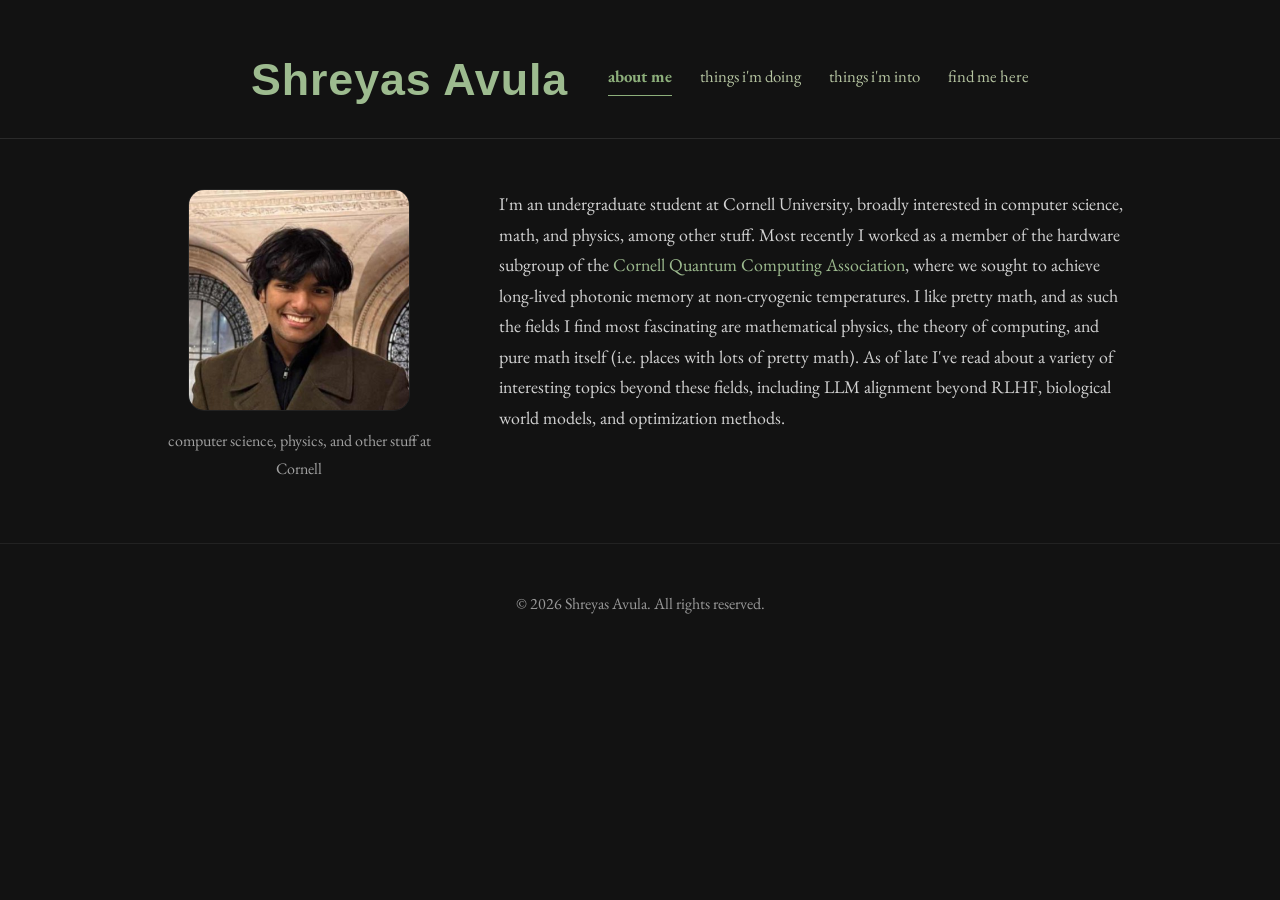
==== index.html @ 0f887006 "Rename content div to page-content in index.html" ====
<!DOCTYPE html>
<html lang="en">
<head>
    <meta charset="UTF-8">
    <meta name="viewport" content="width=device-width, initial-scale=1.0">
    <title>Shreyas Avula</title>
    <link rel="icon" type="image/x-icon" href="images/placeholder.svg">
    <link rel="stylesheet" href="style.css">
</head>
<body data-page="home">
    <div id="site-header"></div>
    <div class="body-section">
        <div class="container">
            <div class="main">
                <div class="photo-container">
                    <img src="images/me3.jpg" alt="Shreyas Avula" class="photo">
                    <p class="tagline">computer science, physics, and other stuff at Cornell</p>
                </div>
                <div class="page-content">
                    <div class="bio">
                        <p>I'm an undergraduate student at Cornell University, broadly interested in computer science, math, and physics, among other stuff. Most recently I worked as a member of the hardware subgroup of the <a href="https://cornellqca.com/">Cornell Quantum Computing Association</a>, where we sought to achieve long-lived photonic memory at non-cryogenic temperatures. I like pretty math, and as such the fields I find most fascinating are mathematical physics, the theory of computing, and pure math itself (i.e. places with lots of pretty math). As of late I've read about a variety of interesting topics beyond these fields, including LLM alignment beyond RLHF, biological world models, and optimization methods.  </p>
                    </div>
                </div>
            </div>
        </div>
    </div>
    <div id="site-footer"></div>
    <script src="assets/site.js"></script>
</body>
</html>
---- style.css ----
@import url('https://fonts.googleapis.com/css2?family=EB+Garamond:ital,wght@0,400;0,500;0,600;1,400&display=swap');

body {
    font-family: 'EB Garamond', serif;
    margin: 0;
    padding: 0;
    background-color: #121212;
    color: #e7e7e7;
    line-height: 1.75;
}

h1, h2, h3, h4, h5, h6 {
    font-family: 'Helvetica', Arial, sans-serif;
    letter-spacing: 0.02em;
}

header {
    background-color: transparent;
    color: #e7e7e7;
    padding: 50px 20px 10px;
    text-align: center;
}

header.top-header {
    display: flex;
    justify-content: center;
    align-items: center;
    gap: 40px;
    padding: 40px 60px 20px;
    border-bottom: 1px solid #2a2a2a;
    margin: 0 auto 30px;
}

.site-title {
    font-size: 2.8em;
    margin: 0;
    color: #9dbb8f;
    font-weight: 700;
    flex-shrink: 0;
}

header p.tagline {
    margin: 18px auto 0;
    max-width: 590px;
    color: #b2b2b2;
    font-size: 1.2em;
    letter-spacing: 0.04em;
}

.body-section {
    flex: 1;
}

.photo-container {
    display: flex;
    flex-direction: column;
    align-items: center;
    gap: 16px;
}

p.tagline {
    font-size: 1em;
    color: #a0a0a0;
    margin: 0;
    text-align: center;
}


.container {
    max-width: 980px;
    margin: 0 auto;
    padding: 20px 20px 60px;
}

.nav-bar {
    display: flex;
    justify-content: flex-end;
    gap: 28px;
    padding: 0;
    margin: 0;
    flex-shrink: 0;
}

.nav-bar a {
    color: #b4c3a0;
    text-decoration: none;
    font-size: 1.05em;
    text-transform: lowercase;
}

.nav-bar a.current {
    color: #8daf7b;
    border-bottom: 1px solid #8daf7b;
    padding-bottom: 4px;
    font-weight: 700;
}

.main {
    display: flex;
    align-items: flex-start;
    gap: 50px;
}

.photo {
    width: 220px;
    height: 220px;
    object-fit: cover;
    border-radius: 16px;
    border: 1px solid #222;
    background-color: #171717;
    flex-shrink: 0;
}

.content {
    flex: 1;
}

.page-content {
    max-width: 1000px;
    margin: 0 auto;
}

.section-title {
    font-family: 'EB Garamond', serif;
    font-size: 1.3em;
    color: #e7e7e7;
    margin: 32px 0 16px 0;
    font-weight: 400;
    letter-spacing: 0.01em;
}

.page-content p {
    font-size: 1.05em;
    color: #d2d2d2;
    line-height: 1.7;
}

.page-content a {
    color: #9dbb8f;
    text-decoration: none;
}

.page-content a:hover {
    text-decoration: underline;
}

.subsections-grid {
    display: grid;
    grid-template-columns: repeat(2, 1fr);
    gap: 24px;
    margin-top: 32px;
}

.subsection {
    padding: 24px;
    border: 1px solid #2a2a2a;
    border-radius: 8px;
    background-color: rgba(255, 255, 255, 0.02);
}

.subsection .section-title {
    margin-top: 0;
    margin-bottom: 12px;
}

.subsection p {
    margin: 0;
}


.bio p {
    font-size: 1.12em;
    max-width: 660px;
    margin: 0;
    color: #d2d2d2;
}

.blurb {
    margin-top: 36px;
}

.blurb p {
    font-size: 1.05em;
    max-width: 760px;
    margin: 0;
    color: #d3d3d3;
}
.blurb p {
    font-size: 1.05em;
    max-width: 760px;
    margin: 0;
    color: #d3d3d3;
}

footer {
    color: #999999;
    text-align: center;
    padding: 30px 20px;
    border-top: 1px solid #222;
}

@media (max-width: 768px) {
    .main {
        flex-direction: column;
        align-items: center;
        text-align: center;
    }
    header h1 {
        font-size: 2.7em;
    }
}
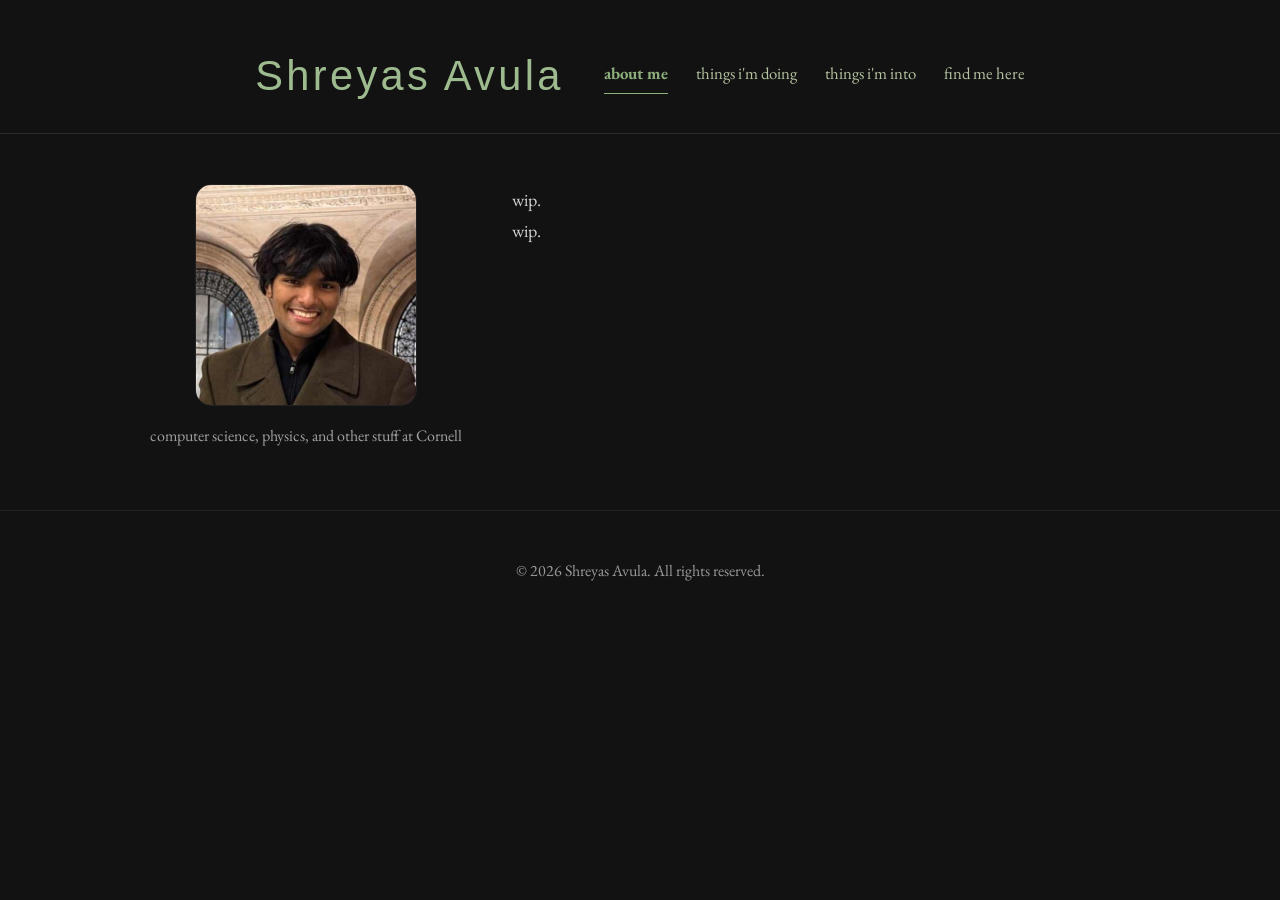
==== commit 9215af0c: "temp:	I" ====
--- a/index.html
+++ b/index.html
@@ -4,7 +4,6 @@
     <meta charset="UTF-8">
     <meta name="viewport" content="width=device-width, initial-scale=1.0">
     <title>Shreyas Avula</title>
-    <link rel="icon" type="image/x-icon" href="images/placeholder.svg">
     <link rel="stylesheet" href="style.css">
 </head>
 <body data-page="home">
@@ -16,9 +15,10 @@
                     <img src="images/me3.jpg" alt="Shreyas Avula" class="photo">
                     <p class="tagline">computer science, physics, and other stuff at Cornell</p>
                 </div>
-                <div class="page-content">
+                <div class="content">
                     <div class="bio">
-                        <p>I'm an undergraduate student at Cornell University, broadly interested in computer science, math, and physics, among other stuff. Most recently I worked as a member of the hardware subgroup of the <a href="https://cornellqca.com/">Cornell Quantum Computing Association</a>, where we sought to achieve long-lived photonic memory at non-cryogenic temperatures. I like pretty math, and as such the fields I find most fascinating are mathematical physics, the theory of computing, and pure math itself (i.e. places with lots of pretty math). As of late I've read about a variety of interesting topics beyond these fields, including LLM alignment beyond RLHF, biological world models, and optimization methods.  </p>
+                        <p>wip.</p>
+                        <p>wip.</p>
                     </div>
                 </div>
             </div>
@@ -27,4 +27,4 @@
     <div id="site-footer"></div>
     <script src="assets/site.js"></script>
 </body>
-</html>
+</html>
--- a/style.css
+++ b/style.css
@@ -32,11 +32,13 @@
 }
 
 .site-title {
-    font-size: 2.8em;
+    font-size: 2.6em;
     margin: 0;
     color: #9dbb8f;
-    font-weight: 700;
+    font-weight: 400;
+    letter-spacing: 0.08em;
     flex-shrink: 0;
+    transition: color 0.3s ease;
 }
 
 header p.tagline {
@@ -208,4 +210,4 @@
     header h1 {
         font-size: 2.7em;
     }
-}+}
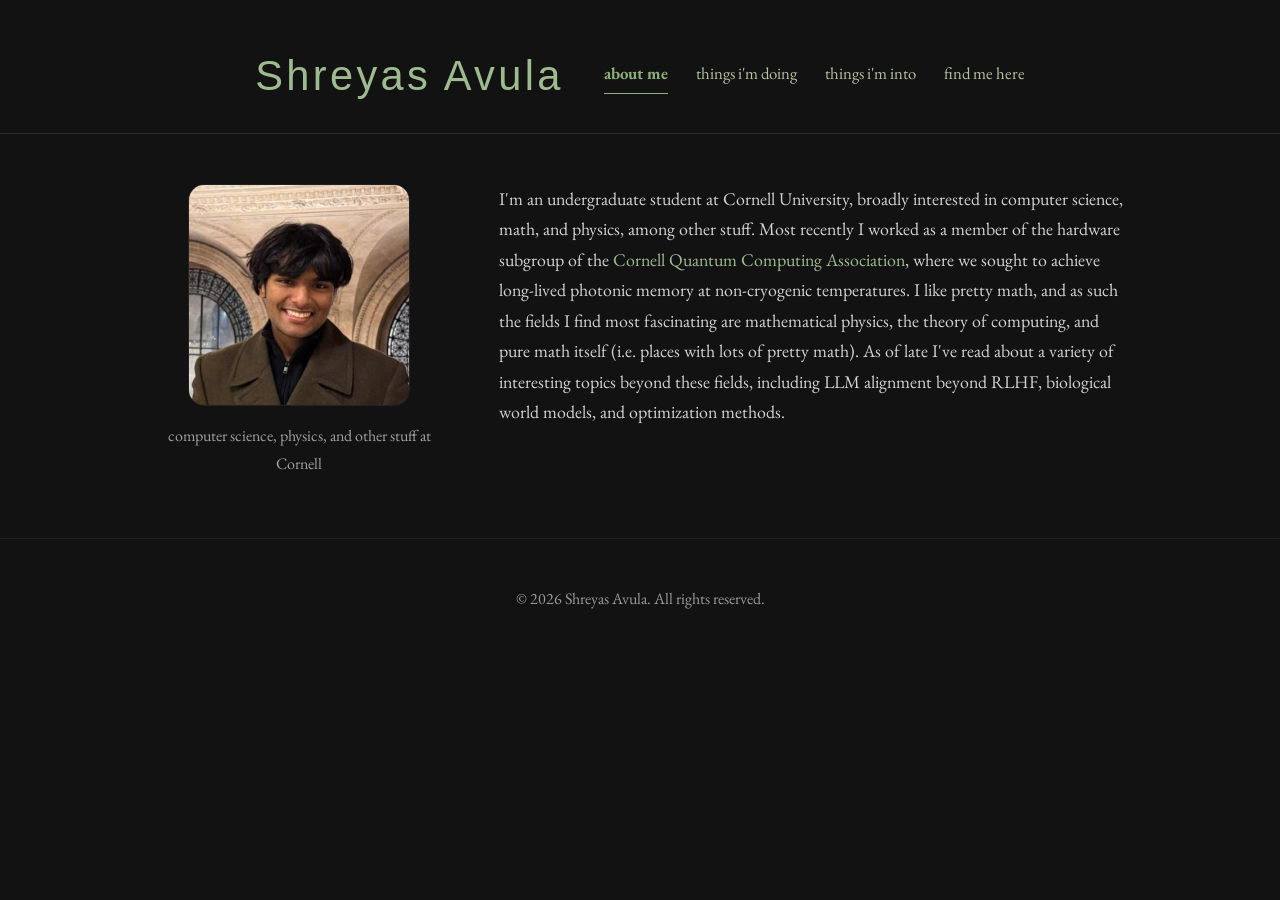
==== commit da43c7f1: "update" ====
--- a/index.html
+++ b/index.html
@@ -4,6 +4,7 @@
     <meta charset="UTF-8">
     <meta name="viewport" content="width=device-width, initial-scale=1.0">
     <title>Shreyas Avula</title>
+    <link rel="icon" type="image/x-icon" href="images/placeholder.svg">
     <link rel="stylesheet" href="style.css">
 </head>
 <body data-page="home">
@@ -15,10 +16,9 @@
                     <img src="images/me3.jpg" alt="Shreyas Avula" class="photo">
                     <p class="tagline">computer science, physics, and other stuff at Cornell</p>
                 </div>
-                <div class="content">
+                <div class="page-content">
                     <div class="bio">
-                        <p>wip.</p>
-                        <p>wip.</p>
+                        <p>I'm an undergraduate student at Cornell University, broadly interested in computer science, math, and physics, among other stuff. Most recently I worked as a member of the hardware subgroup of the <a href="https://cornellqca.com/">Cornell Quantum Computing Association</a>, where we sought to achieve long-lived photonic memory at non-cryogenic temperatures. I like pretty math, and as such the fields I find most fascinating are mathematical physics, the theory of computing, and pure math itself (i.e. places with lots of pretty math). As of late I've read about a variety of interesting topics beyond these fields, including LLM alignment beyond RLHF, biological world models, and optimization methods.  </p>
                     </div>
                 </div>
             </div>
@@ -27,4 +27,4 @@
     <div id="site-footer"></div>
     <script src="assets/site.js"></script>
 </body>
-</html>+</html>
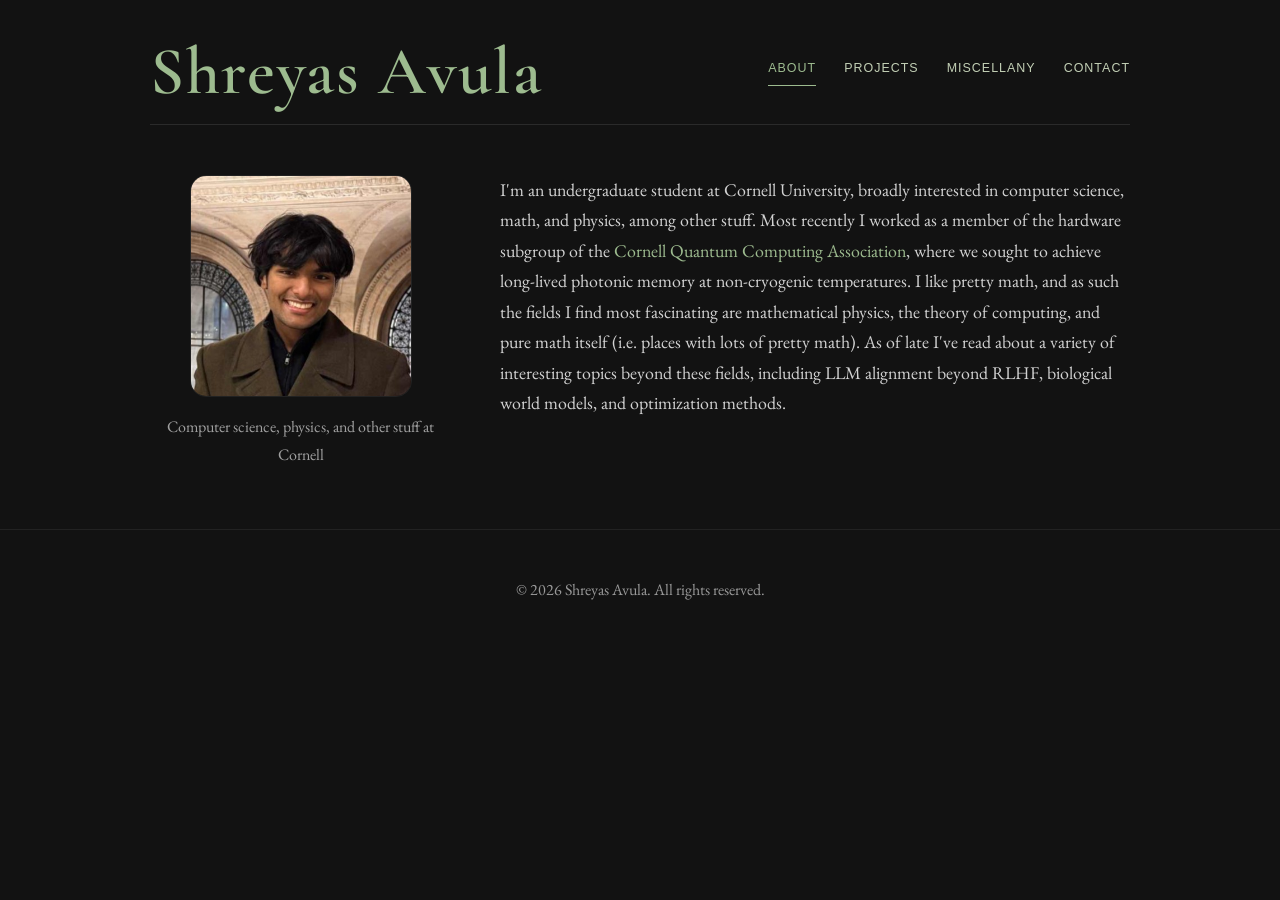
==== commit 31153e2f: "added content and reworked style" ====
--- a/index.html
+++ b/index.html
@@ -9,19 +9,17 @@
 </head>
 <body data-page="home">
     <div id="site-header"></div>
-    <div class="body-section">
-        <div class="container">
-            <div class="main">
-                <div class="photo-container">
-                    <img src="images/me3.jpg" alt="Shreyas Avula" class="photo">
-                    <p class="tagline">computer science, physics, and other stuff at Cornell</p>
+    <div class="container">
+        <div class="main">
+            <div class="photo-container">
+                <img src="images/me3.jpg" alt="Shreyas Avula" class="photo">
+                <p class="tagline">Computer science, physics, and other stuff at Cornell</p>
+            </div>
+            <main class="page-content">
+                <div class="bio">
+                    <p>I'm an undergraduate student at Cornell University, broadly interested in computer science, math, and physics, among other stuff. Most recently I worked as a member of the hardware subgroup of the <a href="https://cornellqca.com/">Cornell Quantum Computing Association</a>, where we sought to achieve long-lived photonic memory at non-cryogenic temperatures. I like pretty math, and as such the fields I find most fascinating are mathematical physics, the theory of computing, and pure math itself (i.e. places with lots of pretty math). As of late I've read about a variety of interesting topics beyond these fields, including LLM alignment beyond RLHF, biological world models, and optimization methods.</p>
                 </div>
-                <div class="page-content">
-                    <div class="bio">
-                        <p>I'm an undergraduate student at Cornell University, broadly interested in computer science, math, and physics, among other stuff. Most recently I worked as a member of the hardware subgroup of the <a href="https://cornellqca.com/">Cornell Quantum Computing Association</a>, where we sought to achieve long-lived photonic memory at non-cryogenic temperatures. I like pretty math, and as such the fields I find most fascinating are mathematical physics, the theory of computing, and pure math itself (i.e. places with lots of pretty math). As of late I've read about a variety of interesting topics beyond these fields, including LLM alignment beyond RLHF, biological world models, and optimization methods.  </p>
-                    </div>
-                </div>
-            </div>
+            </main>
         </div>
     </div>
     <div id="site-footer"></div>
--- a/style.css
+++ b/style.css
@@ -1,4 +1,4 @@
-@import url('https://fonts.googleapis.com/css2?family=EB+Garamond:ital,wght@0,400;0,500;0,600;1,400&display=swap');
+@import url('https://fonts.googleapis.com/css2?family=Cormorant+Garamond:wght@500;600&family=EB+Garamond:ital,wght@0,400;0,500;0,600;1,400&display=swap');
 
 body {
     font-family: 'EB Garamond', serif;
@@ -7,50 +7,35 @@
     background-color: #121212;
     color: #e7e7e7;
     line-height: 1.75;
+    min-height: 100vh;
 }
 
 h1, h2, h3, h4, h5, h6 {
-    font-family: 'Helvetica', Arial, sans-serif;
-    letter-spacing: 0.02em;
-}
-
-header {
-    background-color: transparent;
-    color: #e7e7e7;
-    padding: 50px 20px 10px;
-    text-align: center;
+    font-family: 'EB Garamond', Georgia, serif;
+    letter-spacing: 0;
 }
 
 header.top-header {
     display: flex;
-    justify-content: center;
+    justify-content: space-between;
     align-items: center;
-    gap: 40px;
-    padding: 40px 60px 20px;
+    gap: 34px;
+    width: min(980px, calc(100% - 40px));
+    padding: 40px 0 20px;
     border-bottom: 1px solid #2a2a2a;
     margin: 0 auto 30px;
 }
 
 .site-title {
-    font-size: 2.6em;
+    font-family: 'Cormorant Garamond', 'EB Garamond', Georgia, serif;
+    font-size: clamp(2.45rem, 6vw, 4.2rem);
     margin: 0;
     color: #9dbb8f;
-    font-weight: 400;
-    letter-spacing: 0.08em;
+    font-weight: 600;
+    line-height: 0.95;
+    letter-spacing: 0.025em;
     flex-shrink: 0;
     transition: color 0.3s ease;
-}
-
-header p.tagline {
-    margin: 18px auto 0;
-    max-width: 590px;
-    color: #b2b2b2;
-    font-size: 1.2em;
-    letter-spacing: 0.04em;
-}
-
-.body-section {
-    flex: 1;
 }
 
 .photo-container {
@@ -77,30 +62,31 @@
 .nav-bar {
     display: flex;
     justify-content: flex-end;
+    flex-wrap: wrap;
     gap: 28px;
     padding: 0;
     margin: 0;
-    flex-shrink: 0;
 }
 
 .nav-bar a {
-    color: #b4c3a0;
+    color: #c2cfb5;
     text-decoration: none;
-    font-size: 1.05em;
-    text-transform: lowercase;
+    font-family: Helvetica, Arial, sans-serif;
+    font-size: 0.78rem;
+    letter-spacing: 0.08em;
+    text-transform: uppercase;
 }
 
 .nav-bar a.current {
-    color: #8daf7b;
-    border-bottom: 1px solid #8daf7b;
-    padding-bottom: 4px;
-    font-weight: 700;
+    color: #9dbb8f;
+    border-bottom: 1px solid #9dbb8f;
+    padding-bottom: 5px;
 }
 
 .main {
     display: flex;
     align-items: flex-start;
-    gap: 50px;
+    gap: 48px;
 }
 
 .photo {
@@ -113,22 +99,9 @@
     flex-shrink: 0;
 }
 
-.content {
-    flex: 1;
-}
-
 .page-content {
     max-width: 1000px;
     margin: 0 auto;
-}
-
-.section-title {
-    font-family: 'EB Garamond', serif;
-    font-size: 1.3em;
-    color: #e7e7e7;
-    margin: 32px 0 16px 0;
-    font-weight: 400;
-    letter-spacing: 0.01em;
 }
 
 .page-content p {
@@ -146,29 +119,198 @@
     text-decoration: underline;
 }
 
-.subsections-grid {
+.eyebrow {
+    color: #a0a0a0;
+    font-style: italic;
+    margin: 0 0 8px;
+}
+
+.page-title {
+    font-family: 'EB Garamond', serif;
+    font-size: clamp(2rem, 5vw, 3.4rem);
+    font-weight: 400;
+    line-height: 1.08;
+    margin: 0 0 18px;
+    color: #eeeeee;
+    letter-spacing: 0;
+}
+
+.page-intro {
+    max-width: 680px;
+    margin: 0 0 44px;
+    color: #cfcfcf;
+}
+
+.miscellany-page {
+    max-width: 900px;
+}
+
+.narrow-page {
+    max-width: 680px;
+}
+
+.miscellany-preview,
+.interest-section {
+    border-top: 1px solid #2a2a2a;
+}
+
+.miscellany-list {
+    margin-top: 8px;
+}
+
+.miscellany-preview {
+    padding: 30px 0;
+}
+
+.photo-feature-link {
+    display: block;
+}
+
+.photo-feature-link:hover {
+    text-decoration: none;
+}
+
+.photo-feature-link:hover .entry-title {
+    text-decoration: underline;
+}
+
+.photo-feature .entry-kicker,
+.photo-feature .entry-title,
+.photo-feature .entry-meta {
+    display: block;
+}
+
+.photo-feature .entry-kicker,
+.photo-feature .entry-meta {
+    color: #9f9f9f;
+}
+
+.photo-feature .entry-title {
+    color: #e7e7e7;
+}
+
+.photo-lead-grid {
     display: grid;
-    grid-template-columns: repeat(2, 1fr);
+    grid-template-columns: minmax(0, 1.45fr) minmax(180px, 0.9fr);
+    grid-template-rows: repeat(2, minmax(150px, 1fr));
+    margin-top: 20px;
+    overflow: hidden;
+    border: 1px solid #252525;
+    border-radius: 8px;
+}
+
+.photo-lead-grid img {
+    display: block;
+    height: 100%;
+    object-fit: cover;
+    width: 100%;
+}
+
+.photo-lead-grid img:nth-child(3) {
+    grid-column: 2;
+    grid-row: 1 / span 2;
+}
+
+.entry-meta {
+    color: #9f9f9f;
+    font-style: italic;
+    margin: -4px 0 10px;
+}
+
+.entry-kicker {
+    color: #9f9f9f;
+    font-size: 0.95em;
+    font-style: italic;
+    margin: 0 0 6px;
+}
+
+.entry-title {
+    font-family: 'EB Garamond', serif;
+    font-size: 1.55em;
+    font-weight: 400;
+    line-height: 1.2;
+    margin: 0 0 10px;
+    letter-spacing: 0;
+}
+
+.interests-page {
+    max-width: 820px;
+}
+
+.gallery-page {
+    max-width: 980px;
+}
+
+.photo-gallery {
+    columns: 2 300px;
+    column-gap: 16px;
+}
+
+.photo-gallery figure {
+    break-inside: avoid;
+    margin: 0 0 16px;
+}
+
+.photo-gallery img {
+    background-color: #171717;
+    border: 1px solid #252525;
+    border-radius: 6px;
+    display: block;
+    height: auto;
+    image-orientation: from-image;
+    width: 100%;
+}
+
+.gallery-note {
+    color: #a0a0a0;
+    margin-top: 28px;
+}
+
+.interest-section {
+    padding: 34px 0 38px;
+}
+
+.interest-section h3 {
+    font-family: 'EB Garamond', serif;
+    font-size: 1.6em;
+    font-weight: 400;
+    margin: 0 0 10px;
+    color: #eeeeee;
+    letter-spacing: 0;
+}
+
+.interest-section p {
+    max-width: 720px;
+    margin: 0;
+}
+
+.contact-page {
+    max-width: 680px;
+}
+
+.contact-list {
+    border-top: 1px solid #2a2a2a;
+    margin-top: 28px;
+}
+
+.contact-list p {
+    display: grid;
+    grid-template-columns: 150px 1fr;
     gap: 24px;
-    margin-top: 32px;
-}
-
-.subsection {
-    padding: 24px;
-    border: 1px solid #2a2a2a;
-    border-radius: 8px;
-    background-color: rgba(255, 255, 255, 0.02);
-}
-
-.subsection .section-title {
-    margin-top: 0;
-    margin-bottom: 12px;
-}
-
-.subsection p {
-    margin: 0;
-}
-
+    align-items: baseline;
+    border-bottom: 1px solid #242424;
+    margin: 0;
+    padding: 18px 0;
+}
+
+.contact-list a {
+    overflow-wrap: anywhere;
+}
+
+.contact-list span {
+    color: #9f9f9f;
+    font-style: italic;
+}
 
 .bio p {
     font-size: 1.12em;
@@ -177,21 +319,9 @@
     color: #d2d2d2;
 }
 
-.blurb {
-    margin-top: 36px;
-}
-
-.blurb p {
-    font-size: 1.05em;
-    max-width: 760px;
-    margin: 0;
-    color: #d3d3d3;
-}
-.blurb p {
-    font-size: 1.05em;
-    max-width: 760px;
-    margin: 0;
-    color: #d3d3d3;
+.muted-note {
+    color: #a0a0a0;
+    margin: 0;
 }
 
 footer {
@@ -201,13 +331,94 @@
     border-top: 1px solid #222;
 }
 
-@media (max-width: 768px) {
+@media (max-width: 860px) {
+    header.top-header {
+        flex-direction: column;
+        align-items: center;
+        gap: 18px;
+        width: calc(100% - 32px);
+        padding-top: 30px;
+        margin-bottom: 22px;
+        text-align: center;
+    }
+
+    .site-title {
+        font-size: clamp(2.6rem, 14vw, 3.6rem);
+    }
+
+    .nav-bar {
+        justify-content: center;
+        gap: 10px 18px;
+        max-width: 340px;
+    }
+
+    .nav-bar a {
+        font-size: 0.78rem;
+        line-height: 1.3;
+    }
+
+    .container {
+        padding: 8px 18px 48px;
+    }
+
     .main {
         flex-direction: column;
         align-items: center;
         text-align: center;
-    }
-    header h1 {
-        font-size: 2.7em;
-    }
-}
+        gap: 28px;
+    }
+
+    .photo {
+        width: min(220px, 72vw);
+        height: min(220px, 72vw);
+        border-radius: 14px;
+    }
+
+    .bio p,
+    .page-content p {
+        font-size: 1.05em;
+        max-width: none;
+    }
+
+    .miscellany-preview {
+        padding: 26px 0;
+    }
+
+    .photo-lead-grid {
+        grid-template-columns: 1fr;
+        grid-template-rows: none;
+    }
+
+    .photo-lead-grid img {
+        aspect-ratio: 4 / 3;
+    }
+
+    .photo-lead-grid img:nth-child(3) {
+        grid-column: auto;
+        grid-row: auto;
+    }
+
+    .interest-section {
+        padding: 28px 0 32px;
+    }
+
+    .contact-list p {
+        grid-template-columns: 1fr;
+        gap: 4px;
+        padding: 16px 0;
+    }
+}
+
+@media (max-width: 420px) {
+    .nav-bar {
+        gap: 8px 14px;
+    }
+
+    .nav-bar a {
+        font-size: 0.76rem;
+    }
+
+    p.tagline {
+        font-size: 0.98em;
+    }
+}
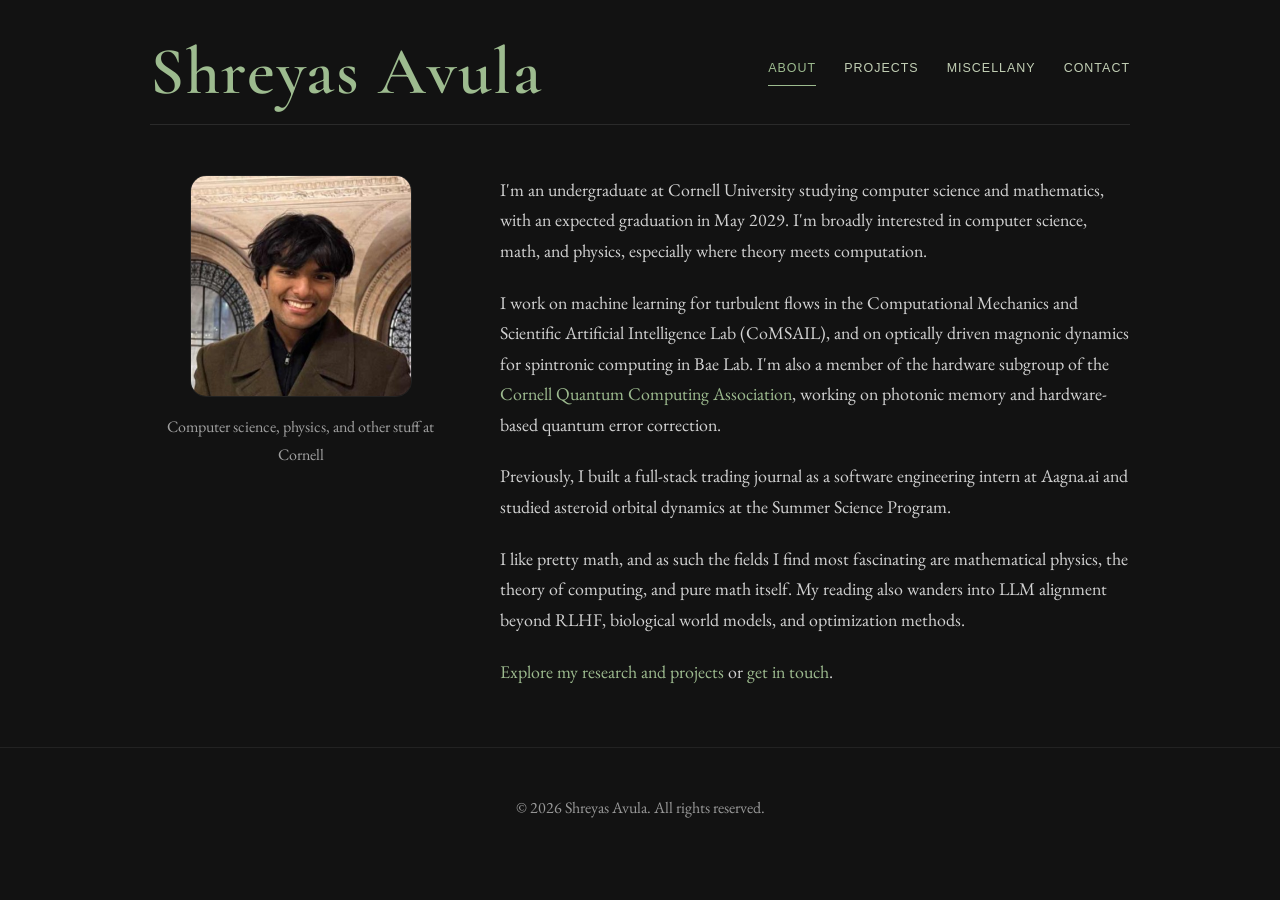
==== commit a028dce8: "https://github.com/savu007" ====
--- a/index.html
+++ b/index.html
@@ -17,7 +17,11 @@
             </div>
             <main class="page-content">
                 <div class="bio">
-                    <p>I'm an undergraduate student at Cornell University, broadly interested in computer science, math, and physics, among other stuff. Most recently I worked as a member of the hardware subgroup of the <a href="https://cornellqca.com/">Cornell Quantum Computing Association</a>, where we sought to achieve long-lived photonic memory at non-cryogenic temperatures. I like pretty math, and as such the fields I find most fascinating are mathematical physics, the theory of computing, and pure math itself (i.e. places with lots of pretty math). As of late I've read about a variety of interesting topics beyond these fields, including LLM alignment beyond RLHF, biological world models, and optimization methods.</p>
+                    <p>I'm an undergraduate at Cornell University studying computer science and mathematics, with an expected graduation in May 2029. I'm broadly interested in computer science, math, and physics, especially where theory meets computation.</p>
+                    <p>I work on machine learning for turbulent flows in the Computational Mechanics and Scientific Artificial Intelligence Lab (CoMSAIL), and on optically driven magnonic dynamics for spintronic computing in Bae Lab. I'm also a member of the hardware subgroup of the <a href="https://cornellqca.com/">Cornell Quantum Computing Association</a>, working on photonic memory and hardware-based quantum error correction.</p>
+                    <p>Previously, I built a full-stack trading journal as a software engineering intern at Aagna.ai and studied asteroid orbital dynamics at the Summer Science Program.</p>
+                    <p>I like pretty math, and as such the fields I find most fascinating are mathematical physics, the theory of computing, and pure math itself. My reading also wanders into LLM alignment beyond RLHF, biological world models, and optimization methods.</p>
+                    <p><a href="projects.html">Explore my research and projects</a> or <a href="contact.html">get in touch</a>.</p>
                 </div>
             </main>
         </div>
--- a/style.css
+++ b/style.css
@@ -324,6 +324,29 @@
     margin: 0;
 }
 
+.bio p + p {
+    margin-top: 1.2em;
+}
+
+.project-entry {
+    border-top: 1px solid #2a2a2a;
+    padding: 28px 0;
+}
+
+.project-entry p:last-child {
+    margin-bottom: 0;
+}
+
+.project-entry .project-tools {
+    color: #aabca0;
+    font-size: 1rem;
+}
+
+a:focus-visible {
+    outline: 2px solid #9dbb8f;
+    outline-offset: 5px;
+}
+
 footer {
     color: #999999;
     text-align: center;
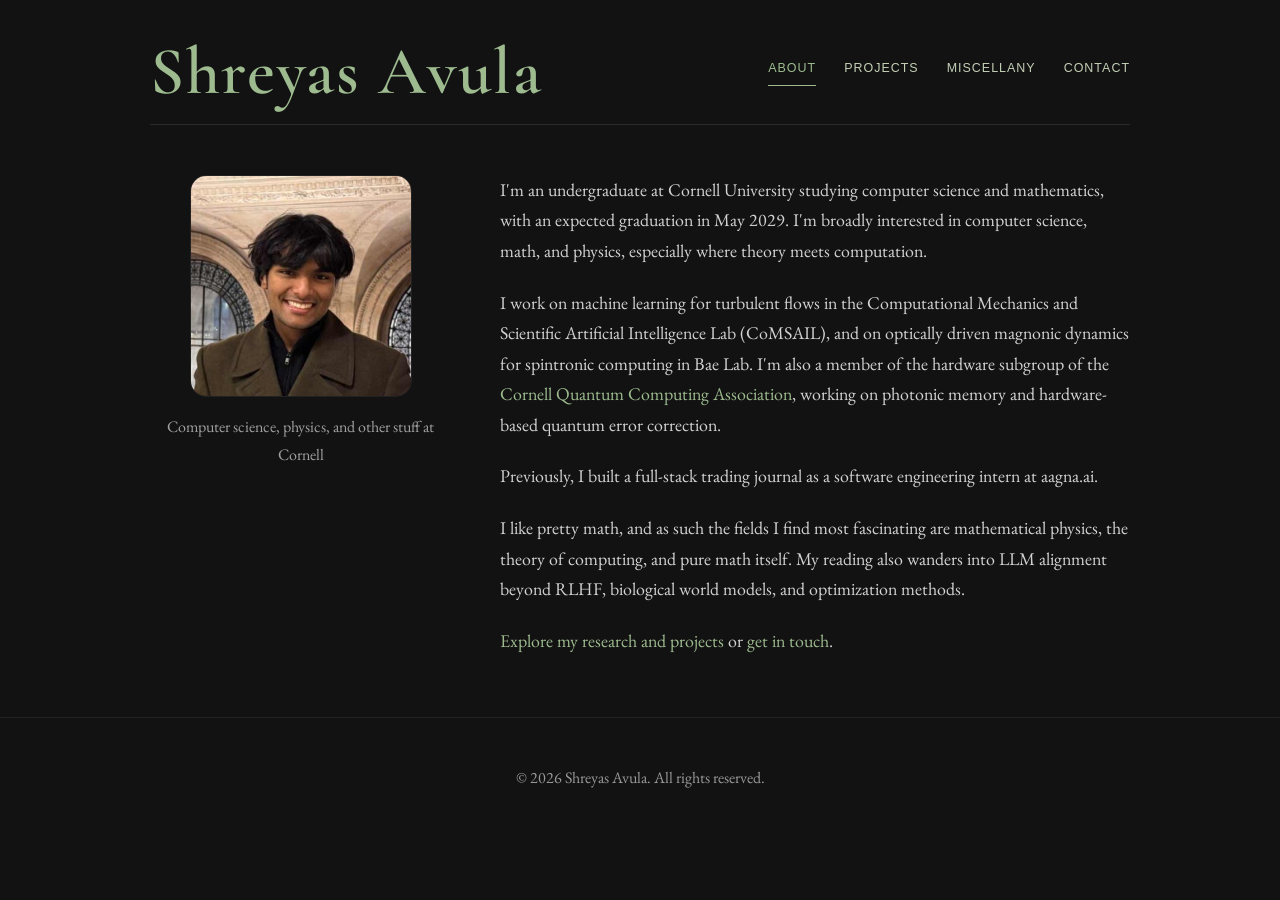
==== commit 5386095e: "fix" ====
--- a/index.html
+++ b/index.html
@@ -19,7 +19,7 @@
                 <div class="bio">
                     <p>I'm an undergraduate at Cornell University studying computer science and mathematics, with an expected graduation in May 2029. I'm broadly interested in computer science, math, and physics, especially where theory meets computation.</p>
                     <p>I work on machine learning for turbulent flows in the Computational Mechanics and Scientific Artificial Intelligence Lab (CoMSAIL), and on optically driven magnonic dynamics for spintronic computing in Bae Lab. I'm also a member of the hardware subgroup of the <a href="https://cornellqca.com/">Cornell Quantum Computing Association</a>, working on photonic memory and hardware-based quantum error correction.</p>
-                    <p>Previously, I built a full-stack trading journal as a software engineering intern at Aagna.ai and studied asteroid orbital dynamics at the Summer Science Program.</p>
+                    <p>Previously, I built a full-stack trading journal as a software engineering intern at aagna.ai.</p>
                     <p>I like pretty math, and as such the fields I find most fascinating are mathematical physics, the theory of computing, and pure math itself. My reading also wanders into LLM alignment beyond RLHF, biological world models, and optimization methods.</p>
                     <p><a href="projects.html">Explore my research and projects</a> or <a href="contact.html">get in touch</a>.</p>
                 </div>
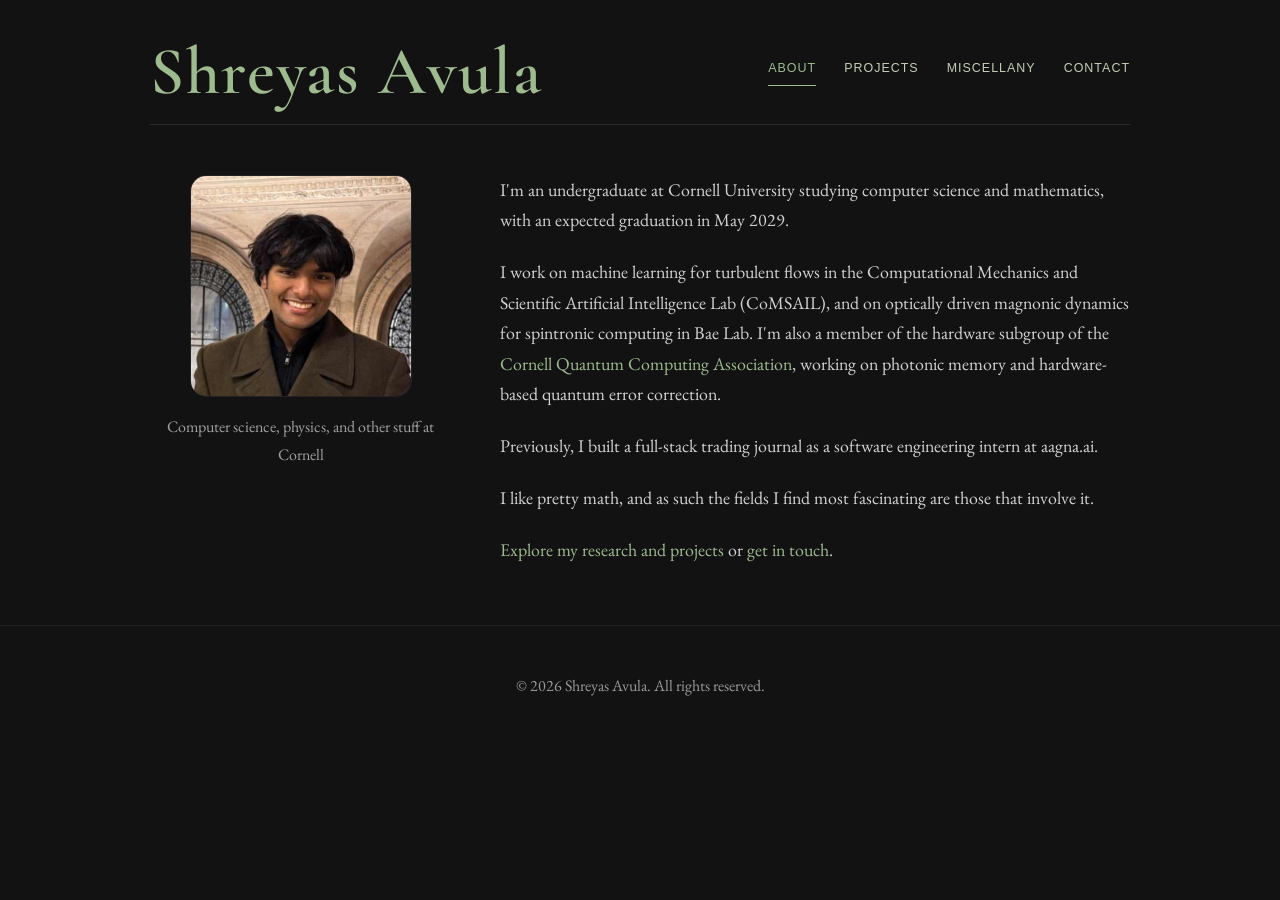
==== commit 33a0f3db: "fix2" ====
--- a/index.html
+++ b/index.html
@@ -17,10 +17,13 @@
             </div>
             <main class="page-content">
                 <div class="bio">
-                    <p>I'm an undergraduate at Cornell University studying computer science and mathematics, with an expected graduation in May 2029. I'm broadly interested in computer science, math, and physics, especially where theory meets computation.</p>
-                    <p>I work on machine learning for turbulent flows in the Computational Mechanics and Scientific Artificial Intelligence Lab (CoMSAIL), and on optically driven magnonic dynamics for spintronic computing in Bae Lab. I'm also a member of the hardware subgroup of the <a href="https://cornellqca.com/">Cornell Quantum Computing Association</a>, working on photonic memory and hardware-based quantum error correction.</p>
-                    <p>Previously, I built a full-stack trading journal as a software engineering intern at aagna.ai.</p>
-                    <p>I like pretty math, and as such the fields I find most fascinating are mathematical physics, the theory of computing, and pure math itself. My reading also wanders into LLM alignment beyond RLHF, biological world models, and optimization methods.</p>
+                    <p>I'm an undergraduate at Cornell University studying computer science and mathematics, with an expected graduation in May 2029.</p>
+                    <p>I work on machine learning for turbulent flows in the Computational Mechanics and Scientific Artificial Intelligence Lab (CoMSAIL), and on optically driven magnonic dynamics for spintronic computing in Bae Lab. I'm also a member of the hardware subgroup of the <a href="https://cornellqca.com/">Cornell Quantum Computing Association</a>, working on photonic memory and hardware-based quantum error correction.
+                    </p>
+                    <p>Previously, I built a full-stack trading journal as a software engineering intern at aagna.ai.
+
+                    </p>
+                    <p>I like pretty math, and as such the fields I find most fascinating are those that involve it.</p>
                     <p><a href="projects.html">Explore my research and projects</a> or <a href="contact.html">get in touch</a>.</p>
                 </div>
             </main>
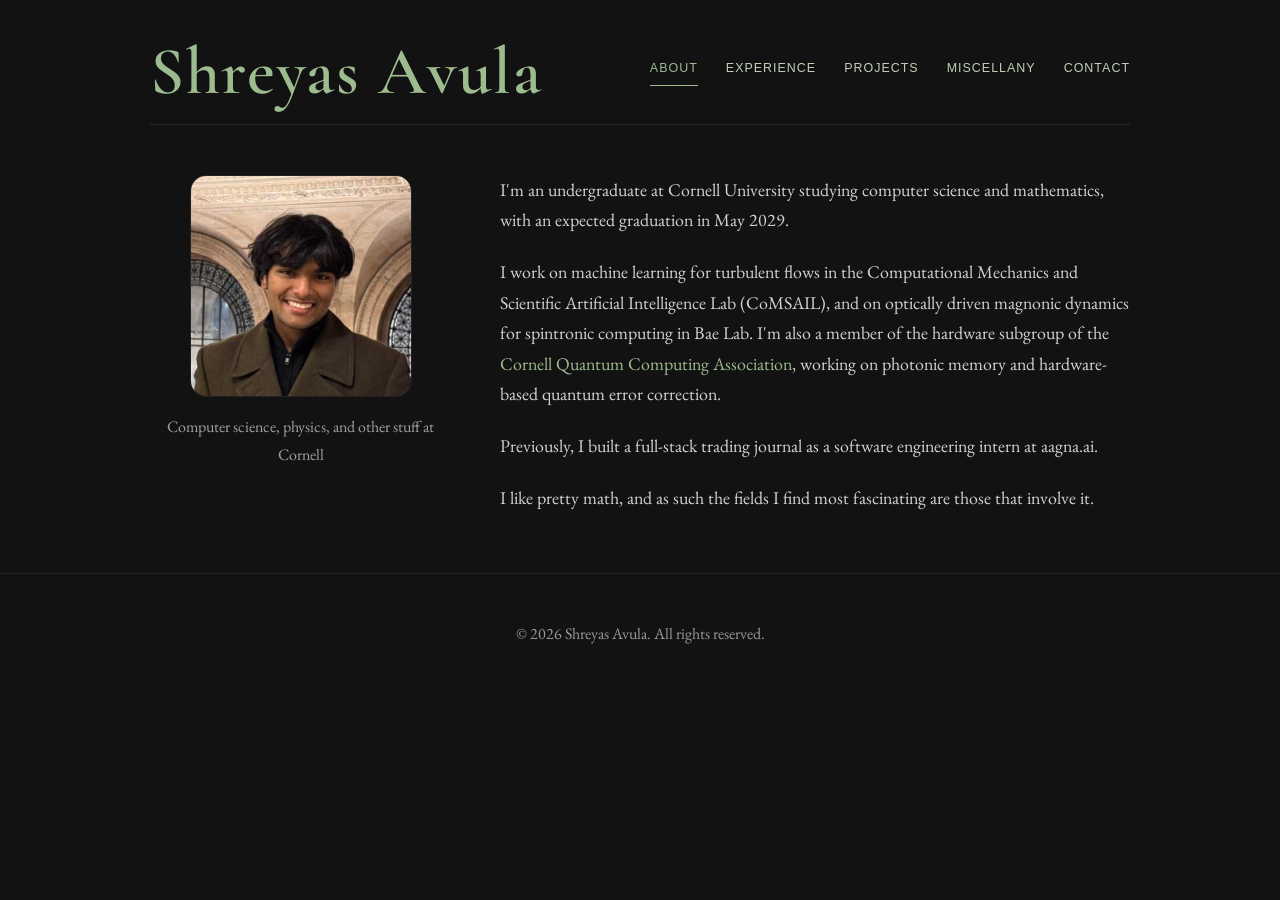
==== commit 553121d4: "made things less loser" ====
--- a/index.html
+++ b/index.html
@@ -24,7 +24,7 @@
 
                     </p>
                     <p>I like pretty math, and as such the fields I find most fascinating are those that involve it.</p>
-                    <p><a href="projects.html">Explore my research and projects</a> or <a href="contact.html">get in touch</a>.</p>
+                    
                 </div>
             </main>
         </div>
